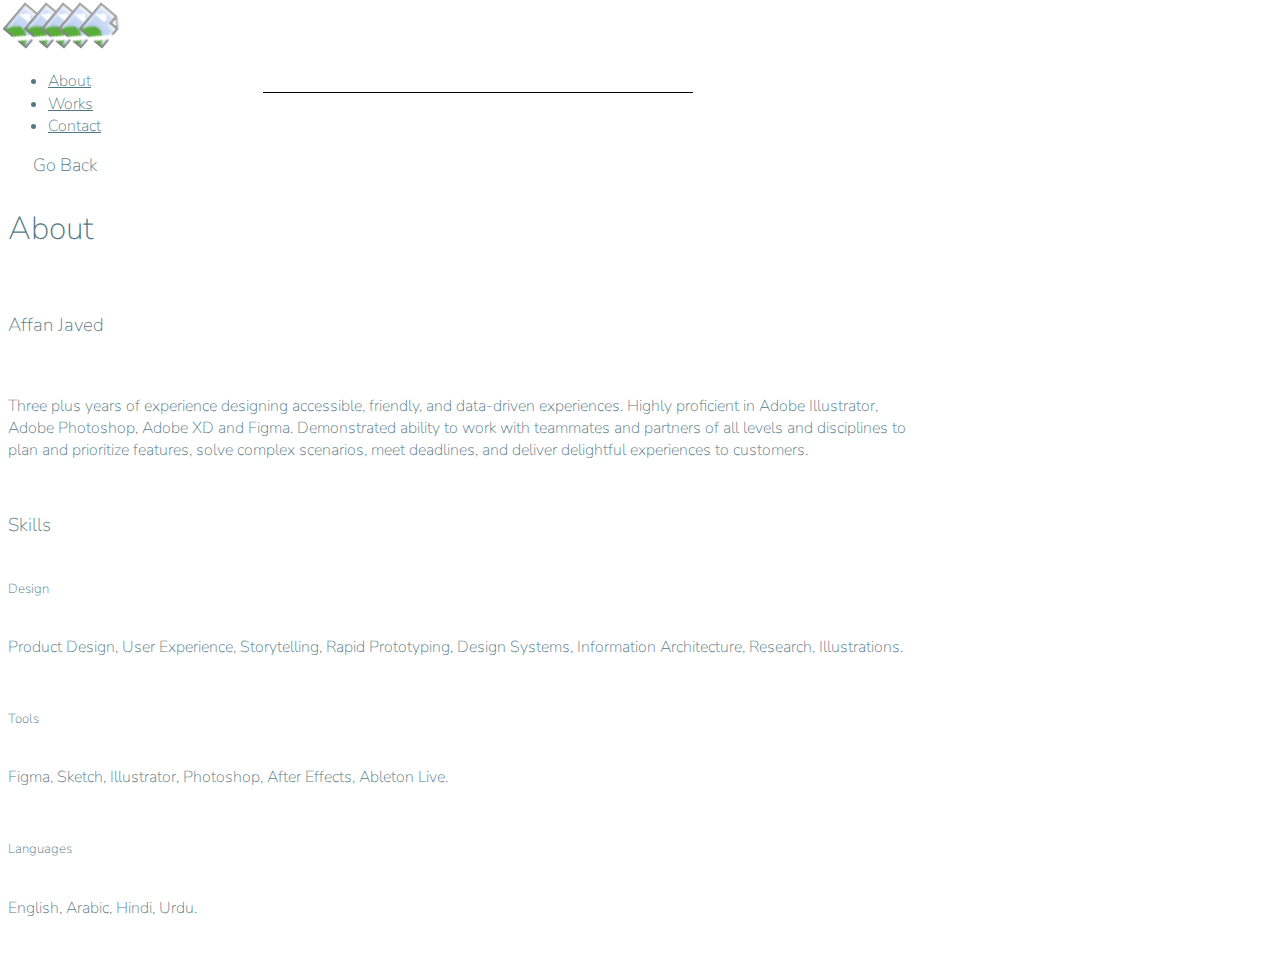
==== about.html @ 38737bc4 "Add files via upload" ====
<!doctype html>
<html lang="en">
  <head>
    <!-- Required meta tags -->
    <meta charset="utf-8">
    <meta name="viewport" content="width=device-width, initial-scale=1">
    <link rel="preconnect" href="https://fonts.gstatic.com">
<link href="https://fonts.googleapis.com/css2?family=Nunito:wght@200;300;400;600;700;800;900&display=swap" rel="stylesheet">
    <!-- Bootstrap CSS -->
    <link href="https://cdn.jsdelivr.net/npm/bootstrap@5.0.0-beta3/dist/css/bootstrap.min.css" rel="stylesheet" integrity="sha384-eOJMYsd53ii+scO/bJGFsiCZc+5NDVN2yr8+0RDqr0Ql0h+rP48ckxlpbzKgwra6" crossorigin="anonymous">
    <link href="style.css" rel="stylesheet">
    <title>About: Affan Javed</title>

  </head>
  <body>
    <div class="container">
      <header class="d-flex flex-wrap justify-content-between py-3 mb-4">
        <div class="logo-cont">
          <svg class="rotated" style="margin-right:-21px !important; " width="35" height="35"
            xmlns="http://www.w3.org/2000/svg">
            <image href="/logo/letterA.svg" height="35" width="35" />
          </svg>
          <svg class="rotated" style="margin-right:-25px !important; " width="35" height="35"
            xmlns="http://www.w3.org/2000/svg">
            <image href="/logo/letterF.svg" height="35" width="35" />
          </svg>
          <svg class="rotated" style="margin-right:-25px !important; " width="35" height="35"
            xmlns="http://www.w3.org/2000/svg">
            <image href="/logo/letterF.svg" height="35" width="35" />
          </svg>
          <svg class="rotated" style="margin-right:-21px !important; " width="35" height="35"
            xmlns="http://www.w3.org/2000/svg">
            <image href="/logo/letterA.svg" height="35" width="35" />
          </svg>
          <svg class="rotated" width="35" height="35" xmlns="http://www.w3.org/2000/svg">
            <image href="/logo/letterN.svg" height="35" width="35" />
          </svg>
  
        </div>
  
        <ul class="nav ">
          <li class="nav-item"><a href="about.html" class="nav-link  active text-dark ">About</a></li>
          <li class="nav-item"><a href="index.html" class="nav-link  text-dark">Works</a>
          </li>
          <li class="nav-item"><a href="contact.html" class="nav-link text-dark">Contact</a></li>
        </ul>
      </header>

        <div class="back-cont">
          
            <object  id="Capa_1" onclick="history.go(-1)" class="arrow-back" data="/media/back-arrow.svg" width="15" height="15"> </object>
            <form>
              <input class="back-text" type="button" value="Go Back" onclick="history.go(-1)">
             </form>
        </div>

        <div class="page-head">
            <h1>About</h1>
            <br>
        </div>
        <h3>Affan Javed</h3>
        <br>
        <p>Three plus years of experience designing accessible, friendly, and data-driven experiences. Highly proficient in Adobe Illustrator, Adobe Photoshop, Adobe XD and Figma. Demonstrated ability to work with teammates and partners of all levels and disciplines to plan and prioritize features, solve complex scenarios, meet deadlines, and deliver delightful experiences to customers.</p>
        <br>
        <h3>Skills</h3>
        <div class="info-text-master" >
          <div class="info-text">
            <h5>Design</h5>
            <p>Product Design, User Experience, Storytelling, Rapid Prototyping, Design Systems, Information Architecture, Research, Illustrations.</p>
          </div>
          <div class="info-text">
            <h5>Tools</h5>
            <p>Figma, Sketch, Illustrator, Photoshop, After Effects, Ableton Live.</p>
          </div>
          <div class="info-text">
            <h5>Languages</h5>
            <p>English, Arabic, Hindi, Urdu.</p>
          </div>
        </div>
      </div>

    <script src="https://cdn.jsdelivr.net/npm/bootstrap@5.0.0-beta3/dist/js/bootstrap.bundle.min.js" integrity="sha384-JEW9xMcG8R+pH31jmWH6WWP0WintQrMb4s7ZOdauHnUtxwoG2vI5DkLtS3qm9Ekf" crossorigin="anonymous"></script>
  </body>
</html>
---- style.css ----
* {
    font-family: 'Nunito', sans-serif  !important;
    -webkit-font-family: 'Nunito', sans-serif  !important;
    font-weight: 200;
    -webkit-font-weight: 200 !important;
    -webkit-font-smoothing: antialiased;
    color:#537885 !important;

}

.container {
    max-width: 900px !important;
}

.bg-light {
    background-color: #F6F8F9  !important;
}

.nav li a:hover{
  transform: scale(1.1);
}

.logo-cont {
    flex-wrap: nowrap;
    font-size: 30px;
    
    
}

.logo-cont > * {
    transform: rotateZ(40deg);
}
.rotated{
    transition: 0.5s all ease;
}

.logo-cont:hover > * {
    transform: rotateZ(0deg);
}

.back-cont {
    display:flex;
    justify-content: flex-start;
    align-items: center;
}

.next-cont {
    display:flex;
    justify-content: center;
    align-items: center;
    margin-bottom:50px !important;
}

.back-text {
    font-size: 1.2rem;
    background: none;
    color: inherit;
    border: none;
    padding: 0;
    font: inherit;
    cursor: pointer;
    outline: inherit;
    font-size: 18px;
}

.back-text> a {
    text-decoration: none;
    color:#537885 !important;
}

.back-text > a:hover {
    transform: scale(1.1);
}



.arrow-back {
    transform: rotate(90deg);
    margin-right: 10px;
}

.arrow-next {
    transform: rotate(-90deg);
    margin:0 10px;
}

.page-head {
    margin-top: 30px;
}


.text-custom {
    color :#537885 !important;
}



.home-box {
    transition: all 0.5s;
    margin-top: 50px !important;

    border-radius: 4px;
    display: flex;
    justify-content: space-between;
    align-items: center;
    overflow: hidden !important;
 }
 
 
 .box {
    transition: all 0.3s;
    /* width: min-content; */
    color :#537885 !important;
    padding: 50px 50px 50px 100px;
 }
 
 .btn-more {
    border-radius: 4px;
    padding: 5px 12px;
    font-size: 14px;
 
 }

 .home-box:hover> .box > a > .btn-more {
    background-color: #537885 !important;
    color: white !important;

    
 }

 .home-box:hover> .box-even > a > .btn-more {
    background-color: #537885 !important;
    color: white !important;

    
 }
 
 .home-box:hover {
    transform: scaleY(1.3);
    box-shadow: 0px 2px 3px #aaaaaa;
    text-align: center;
     
 
 }
 
 .home-box:hover>.box {
    transform: translateX(300px) scaleY(0.8) !important;
   
   
 }

 .home-box:hover > .cont-feature  > *{
     display: none !important;
 }

 .box-even {
    transition: all 0.3s;
    /* width: min-content; */
    color :#537885 !important;
    padding: 50px 100px 50px 50px;
    text-align: right;
 }

 .box-even-anim {
    transition: all 0.3s;
    color :#537885 !important;
    padding: 50px 100px 50px 50px;
    text-align: center;
 }


 .home-box:hover>.box-even {
    transform: translateX(-300px) scaleY(0.8) !important;
   text-align: center;
 }

 .cont-feature {
    filter: drop-shadow(1.2px 1.5px 1.4px #aaaaaa);
    padding: 0px 80px 0 80px;
    
 }

.nav-item > .active::after {
    content: ""; 
    display: block; 
    margin: 0 auto; 
    width: 50%; 
    border-bottom: 1px solid black; 
 }

 .cont-image {
    filter: drop-shadow(1.2px 1.5px 1.4px #aaaaaa);
    padding: 0px 80px 0 80px;
 }

 .home-box-two {
    margin-top: 20px !important;
    overflow: hidden !important;
    margin-bottom: 40px !important;
}

.info-icon-master {
    display:flex;
    margin-top: 50px;
    justify-content: center;
    align-items: flex-start;
    flex-direction: column;
    
}

.info-icon {
    display:flex;
    margin-bottom: 20px;
    justify-content: center;
    align-items: center;
}

.info-icon > h6 {
    margin-bottom: 0px !important;
}

.info-text-master {
    display:flex;
    margin-top: 20px;
    justify-content: center;
    align-items: flex-start;
    flex-direction: column;
    
}

.info-text {
    display:flex;
    flex-direction: column;
    margin-bottom: 20px;
    justify-content: center;
    align-items: flex-start;
}

.info-text > h4,p {
    margin-bottom: 10px !important;
}
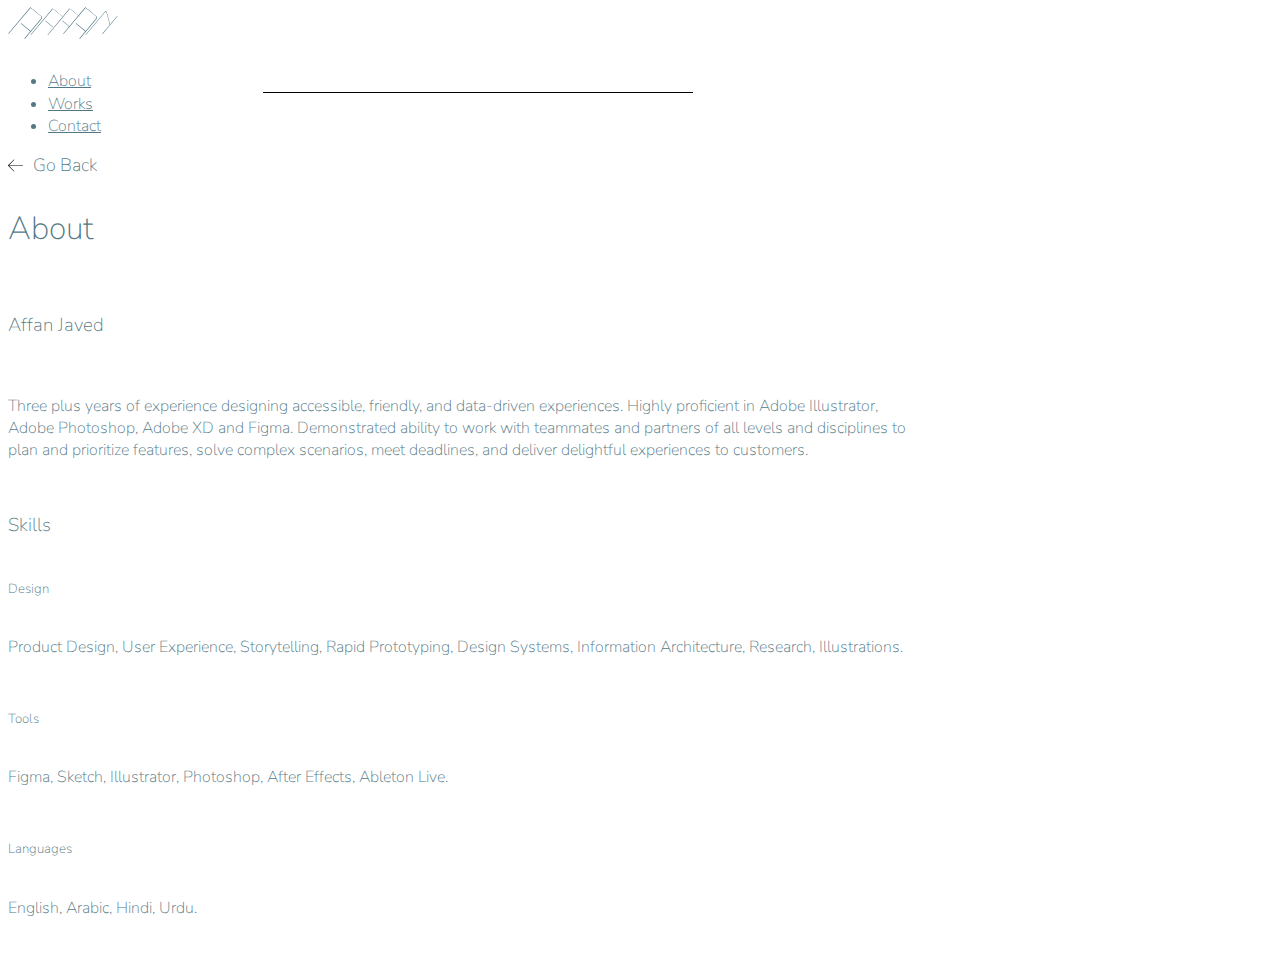
==== commit a8795ad9: "Add files via upload" ====
--- a/about.html
+++ b/about.html
@@ -18,22 +18,22 @@
         <div class="logo-cont">
           <svg class="rotated" style="margin-right:-21px !important; " width="35" height="35"
             xmlns="http://www.w3.org/2000/svg">
-            <image href="/logo/letterA.svg" height="35" width="35" />
+            <image href="logo/letterA.svg" height="35" width="35" />
           </svg>
           <svg class="rotated" style="margin-right:-25px !important; " width="35" height="35"
             xmlns="http://www.w3.org/2000/svg">
-            <image href="/logo/letterF.svg" height="35" width="35" />
+            <image href="logo/letterF.svg" height="35" width="35" />
           </svg>
           <svg class="rotated" style="margin-right:-25px !important; " width="35" height="35"
             xmlns="http://www.w3.org/2000/svg">
-            <image href="/logo/letterF.svg" height="35" width="35" />
+            <image href="logo/letterF.svg" height="35" width="35" />
           </svg>
           <svg class="rotated" style="margin-right:-21px !important; " width="35" height="35"
             xmlns="http://www.w3.org/2000/svg">
-            <image href="/logo/letterA.svg" height="35" width="35" />
+            <image href="logo/letterA.svg" height="35" width="35" />
           </svg>
           <svg class="rotated" width="35" height="35" xmlns="http://www.w3.org/2000/svg">
-            <image href="/logo/letterN.svg" height="35" width="35" />
+            <image href="logo/letterN.svg" height="35" width="35" />
           </svg>
   
         </div>
@@ -48,7 +48,7 @@
 
         <div class="back-cont">
           
-            <object  id="Capa_1" onclick="history.go(-1)" class="arrow-back" data="/media/back-arrow.svg" width="15" height="15"> </object>
+            <object  id="Capa_1" onclick="history.go(-1)" class="arrow-back" data="media/back-arrow.svg" width="15" height="15"> </object>
             <form>
               <input class="back-text" type="button" value="Go Back" onclick="history.go(-1)">
              </form>
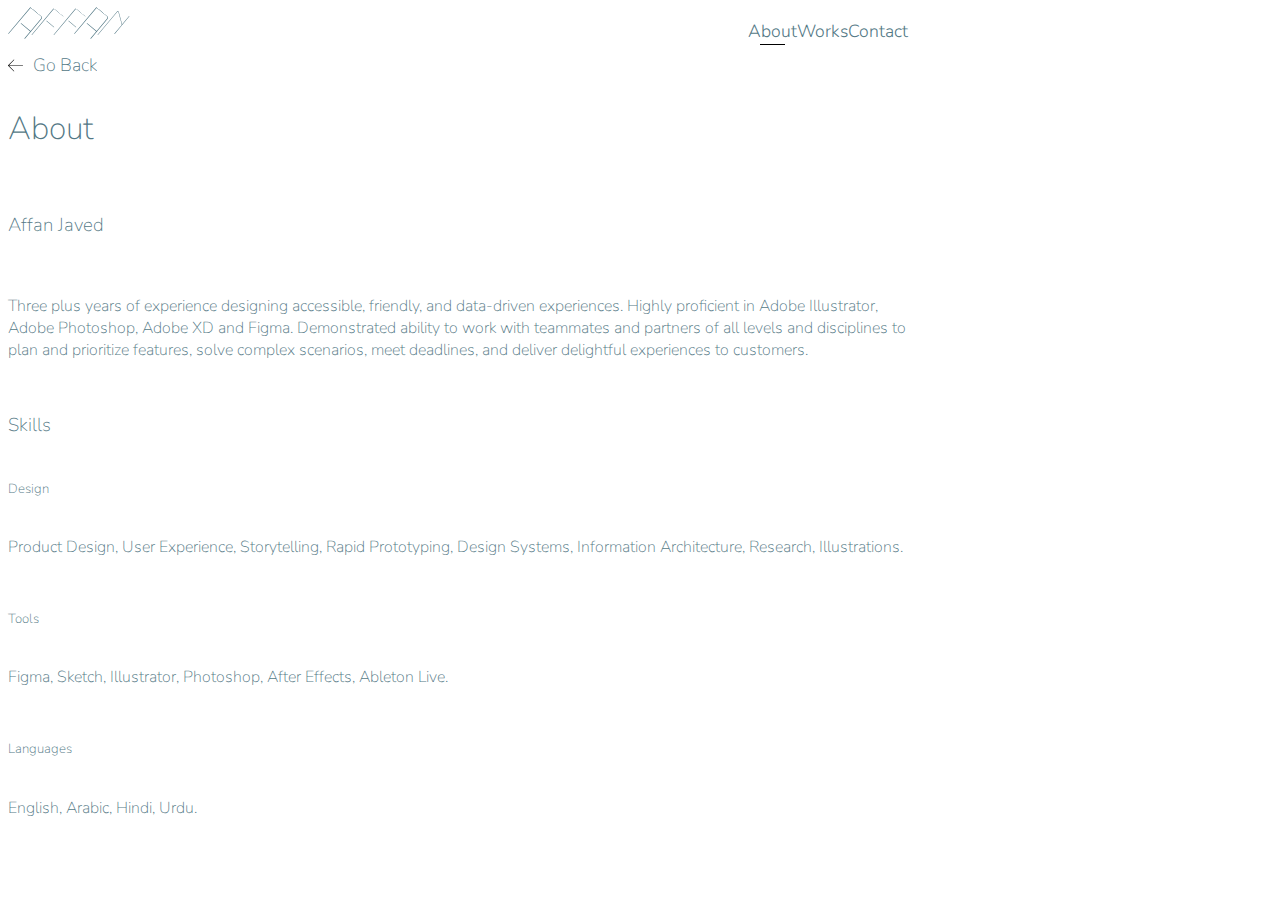
==== commit dad81f77: "Add files via upload" ====
--- a/about.html
+++ b/about.html
@@ -14,36 +14,44 @@
   </head>
   <body>
     <div class="container">
-      <header class="d-flex flex-wrap justify-content-between py-3 mb-4">
-        <div class="logo-cont">
-          <svg class="rotated" style="margin-right:-21px !important; " width="35" height="35"
-            xmlns="http://www.w3.org/2000/svg">
-            <image href="logo/letterA.svg" height="35" width="35" />
-          </svg>
-          <svg class="rotated" style="margin-right:-25px !important; " width="35" height="35"
-            xmlns="http://www.w3.org/2000/svg">
-            <image href="logo/letterF.svg" height="35" width="35" />
-          </svg>
-          <svg class="rotated" style="margin-right:-25px !important; " width="35" height="35"
-            xmlns="http://www.w3.org/2000/svg">
-            <image href="logo/letterF.svg" height="35" width="35" />
-          </svg>
-          <svg class="rotated" style="margin-right:-21px !important; " width="35" height="35"
-            xmlns="http://www.w3.org/2000/svg">
-            <image href="logo/letterA.svg" height="35" width="35" />
-          </svg>
-          <svg class="rotated" width="35" height="35" xmlns="http://www.w3.org/2000/svg">
-            <image href="logo/letterN.svg" height="35" width="35" />
-          </svg>
+      <header class="d-flex flex-wrap justify-content-between py-3 mb-4 ">
+     
+        <nav class="navbar">
+          <a href="index.html" class="logo-cont">
+            <svg class="rotated" style="margin-right:-20px !important; " width="35" height="35"
+              xmlns="http://www.w3.org/2000/svg">
+              <image href="logo/letterA.svg" height="35" width="35" />
+            </svg>
+            <svg class="rotated" style="margin-right:-20px !important; " width="35" height="35"
+              xmlns="http://www.w3.org/2000/svg">
+              <image href="logo/letterF.svg" height="35" width="35" />
+            </svg>
+            <svg class="rotated" style="margin-right:-20px !important; " width="35" height="35"
+              xmlns="http://www.w3.org/2000/svg">
+              <image href="logo/letterF.svg" height="35" width="35" />
+            </svg>
+            <svg class="rotated" style="margin-right:-20px !important; " width="35" height="35"
+              xmlns="http://www.w3.org/2000/svg">
+              <image href="logo/letterA.svg" height="35" width="35" />
+            </svg>
+            <svg class="rotated" width="35" height="35" xmlns="http://www.w3.org/2000/svg">
+              <image href="logo/letterN.svg" height="35" width="35" />
+            </svg>
+    
+          </a>
+          <ul class="nav-menu">
+            <li class="nav-item"><a href="about.html" class="nav-link  active ">About</a></li>
+            <li class="nav-item"><a href="index.html" class="nav-link   ">Works</a>
+            </li>
+            <li class="nav-item"><a href="contact.html" class="nav-link ">Contact</a></li>
+          </ul>
+          <div class="hamburger">
+              <span class="bar"></span>
+              <span class="bar"></span>
+              <span class="bar"></span>
+          </div>
+      </nav>
   
-        </div>
-  
-        <ul class="nav ">
-          <li class="nav-item"><a href="about.html" class="nav-link  active text-dark ">About</a></li>
-          <li class="nav-item"><a href="index.html" class="nav-link  text-dark">Works</a>
-          </li>
-          <li class="nav-item"><a href="contact.html" class="nav-link text-dark">Contact</a></li>
-        </ul>
       </header>
 
         <div class="back-cont">
@@ -78,7 +86,17 @@
           </div>
         </div>
       </div>
-
+      <script>
+        const hamburger = document.querySelector(".hamburger");
+      const navMenu = document.querySelector(".nav-menu");
+      
+      hamburger.addEventListener("click", mobileMenu);
+      
+      function mobileMenu() {
+          hamburger.classList.toggle("active");
+          navMenu.classList.toggle("active");
+      }
+      </script>
     <script src="https://cdn.jsdelivr.net/npm/bootstrap@5.0.0-beta3/dist/js/bootstrap.bundle.min.js" integrity="sha384-JEW9xMcG8R+pH31jmWH6WWP0WintQrMb4s7ZOdauHnUtxwoG2vI5DkLtS3qm9Ekf" crossorigin="anonymous"></script>
   </body>
 </html>--- a/style.css
+++ b/style.css
@@ -91,14 +91,82 @@
 
 .text-custom {
     color :#537885 !important;
-}
-
-
-
-.home-box {
-    transition: all 0.5s;
+    line-height: 1.2;
+}
+
+
+
+
+ 
+ .btn-more {
+    border-radius: 4px;
+    padding: 5px 12px;
+    font-size: 14px;
+ 
+ }
+
+
+
+ .home-box:hover> .box > a > .btn-more {
+    background-color: #537885 !important;
+    color: white !important;
+
+    
+ }
+
+ .home-box:hover> .box-even > a > .btn-more {
+    background-color: #537885 !important;
+    color: white !important;
+
+    
+ }
+ 
+/*  .home-box:hover {
+    
+    box-shadow: 0px 2px 3px #aaaaaa;
+    text-align: center;
+     
+ 
+ } */
+
+ .home-box:hover > .box {
+
+    transform: scaleY(0.8)  !important;
+    position:relative;
+    animation-name:content;
+    animation-duration:0.3s;
+    animation-fill-mode:forwards;
+    padding-left: 50px !important;
+}
+
+.home-box > .box {
+    position:relative;
+    animation-name: contentBack;
+    animation-duration:0.3s;
+    animation-fill-mode:forwards;
+}
+
+@keyframes content {
+    0% { left: -300px; }
+    100% { left: 0;}
+    }
+
+    @keyframes contentBack {
+        0% { left: 300px; }
+        100% { left: 0;}
+        }
+
+ .home-box:hover {
+    transform: scaleY(1.3);
+    justify-content: center;
+    box-shadow: 0px 2px 3px #aaaaaa;
+    text-align: center;
+
+ }
+
+ .home-box {
+    transition: all 0.1s;
     margin-top: 50px !important;
-
     border-radius: 4px;
     display: flex;
     justify-content: space-between;
@@ -112,50 +180,27 @@
     /* width: min-content; */
     color :#537885 !important;
     padding: 50px 50px 50px 100px;
- }
- 
- .btn-more {
-    border-radius: 4px;
-    padding: 5px 12px;
-    font-size: 14px;
- 
- }
-
- .home-box:hover> .box > a > .btn-more {
-    background-color: #537885 !important;
-    color: white !important;
-
-    
- }
-
- .home-box:hover> .box-even > a > .btn-more {
-    background-color: #537885 !important;
-    color: white !important;
-
-    
- }
- 
- .home-box:hover {
-    transform: scaleY(1.3);
-    box-shadow: 0px 2px 3px #aaaaaa;
-    text-align: center;
-     
- 
- }
- 
- .home-box:hover>.box {
+ 
+ }
+
+
+
+ 
+/*  .home-box:hover>.box {
     transform: translateX(300px) scaleY(0.8) !important;
    
    
- }
-
- .home-box:hover > .cont-feature  > *{
+ } */
+
+
+
+ .home-box:hover > .cont-feature  {
      display: none !important;
  }
 
  .box-even {
     transition: all 0.3s;
-    /* width: min-content; */
+
     color :#537885 !important;
     padding: 50px 100px 50px 50px;
     text-align: right;
@@ -168,11 +213,33 @@
     text-align: center;
  }
 
+ .home-box > .box-even {
+    position:relative;
+    animation-name:evencontentBack;
+    animation-duration:0.3s;
+    animation-fill-mode:forwards;
+ }
+
 
  .home-box:hover>.box-even {
-    transform: translateX(-300px) scaleY(0.8) !important;
+    padding-right: 50px  !important;
+     transform: scaleY(0.8)  !important;
    text-align: center;
- }
+   position:relative;
+    animation-name:evencontent;
+    animation-duration:0.3s;
+    animation-fill-mode:forwards;
+ }
+
+ @keyframes evencontent {
+    0% { right: -300px; }
+    100% { right: 0;}
+    }
+
+    @keyframes evencontentBack {
+        0% { right: 300px; }
+        100% { right: 0;}
+        }
 
  .cont-feature {
     filter: drop-shadow(1.2px 1.5px 1.4px #aaaaaa);
@@ -197,7 +264,11 @@
     margin-top: 20px !important;
     overflow: hidden !important;
     margin-bottom: 40px !important;
-}
+    display: flex;
+    justify-content: center;
+    align-items: center;
+}
+
 
 .info-icon-master {
     display:flex;
@@ -238,4 +309,252 @@
 
 .info-text > h4,p {
     margin-bottom: 10px !important;
-}+}
+
+
+.moboAssets {
+    display:none;
+}
+
+@media only screen and (max-width: 600px) {
+
+    body {
+        margin:10px !important;
+    }
+    .deskAssets {
+        display: none !important;
+    }
+    .moboAssets {
+        display: block;
+    }
+
+    .home-box {
+        flex-direction: column;
+        overflow-y: hidden;
+    }
+
+    .home-box:nth-of-type(even) {
+        flex-direction: column-reverse;
+    }
+
+    .box {
+        display: flex;
+        justify-content: center;
+        flex-direction: column;
+        align-items: center;
+        text-align: center;
+        padding: 50px !important;
+    }
+
+    .box-even {
+        display: flex;
+        justify-content: center;
+        flex-direction: column;
+        align-items: center;
+        text-align: center;
+        padding: 50px !important;
+    }
+
+    .cont-feature {
+        filter: none !important;
+    }
+  }
+
+
+  nav {
+   width: 100%;
+   height: 5vh;
+   margin: auto;
+   display: flex;
+   justify-content: space-between;
+   align-items: center;
+}
+
+
+
+ul {
+   display: flex;
+   text-align: center;
+}
+
+.nav-list {
+   list-style: none;
+   margin: 25px;
+}
+
+.nav-item {
+   text-decoration: none;
+   font-size: 20px;
+   color: rgb(177, 182, 209);
+
+}
+
+.logo h3 {
+   font-size: 30px;
+   font-weight: 300;
+   letter-spacing: 5px;
+   color: rgb(107, 136, 194);
+}
+
+.burger {
+   display: none;
+   cursor: pointer;
+}
+
+.burger div {
+   width: 25px;
+   height: 2px;
+   background-color: rgb(255, 255, 255);
+   margin: 5px;
+}
+
+@media (max-width: 900px) {
+   nav {
+      padding: 10px 0;
+      display: flex;
+    
+      height: max-content;
+   }
+
+   .burger {
+      display: block;
+      position: absolute;
+
+      top: 13px;
+      right: 10px;
+   }
+
+   ul {
+      display: none;
+
+
+   }
+
+   .toggle {
+      display: block;
+   }
+
+   .nav-list:last-of-type {
+      margin-bottom: 15px;
+   }
+
+
+}
+
+
+
+
+
+
+
+
+
+
+li {
+    list-style: none;
+}
+
+a {
+    text-decoration: none;
+}
+
+.header{
+    border-bottom: 1px solid #E2E8F0;
+}
+
+/* .navbar {
+    display: flex;
+    justify-content: space-between;
+    align-items: center;
+    padding: 1rem 1.5rem;
+} */
+
+.hamburger {
+    display: none;
+}
+
+.bar {
+    display: block;
+    width: 25px;
+    height: 3px;
+    margin: 5px auto;
+    -webkit-transition: all 0.3s ease-in-out;
+    transition: all 0.3s ease-in-out;
+    background-color: #537885 !important;
+}
+
+.nav-menu {
+    display: flex;
+    justify-content: flex-start;
+    align-items: center;
+}
+
+ul {
+    margin: 0px !important;
+}
+
+
+.nav-link{
+    font-size: 1.1rem;
+    font-weight: 300;
+    color: #475569;
+}
+
+.nav-link:hover{
+    color: #482ff7;
+}
+
+.nav-logo {
+    font-size: 2.1rem;
+    font-weight: 500;
+    color: #482ff7;
+}
+
+
+@media only screen and (max-width: 768px) {
+.container {
+    width: 90% !important;
+}
+
+    .nav-menu {
+        position: fixed;
+        left: -100%;
+        top: 5rem;
+        flex-direction: column;
+        background-color: #fff;
+        width: 100%;
+        height: 100vh;
+        border-radius: 10px;
+        text-align: center;
+        transition: 0.3s;
+        z-index: 999;
+        box-shadow:
+            0 10px 27px rgba(0, 0, 0, 0.05);
+    }
+
+    .nav-menu.active {
+        left: 0;
+    }
+
+    .nav-item {
+        margin: 1.2rem 0;
+    }
+
+    .hamburger {
+        display: block;
+        cursor: pointer;
+    }
+
+    .hamburger.active .bar:nth-child(2) {
+        opacity: 0;
+    }
+
+    .hamburger.active .bar:nth-child(1) {
+        transform: translateY(8px) rotate(45deg);
+    }
+
+    .hamburger.active .bar:nth-child(3) {
+        transform: translateY(-8px) rotate(-45deg);
+    }
+
+}
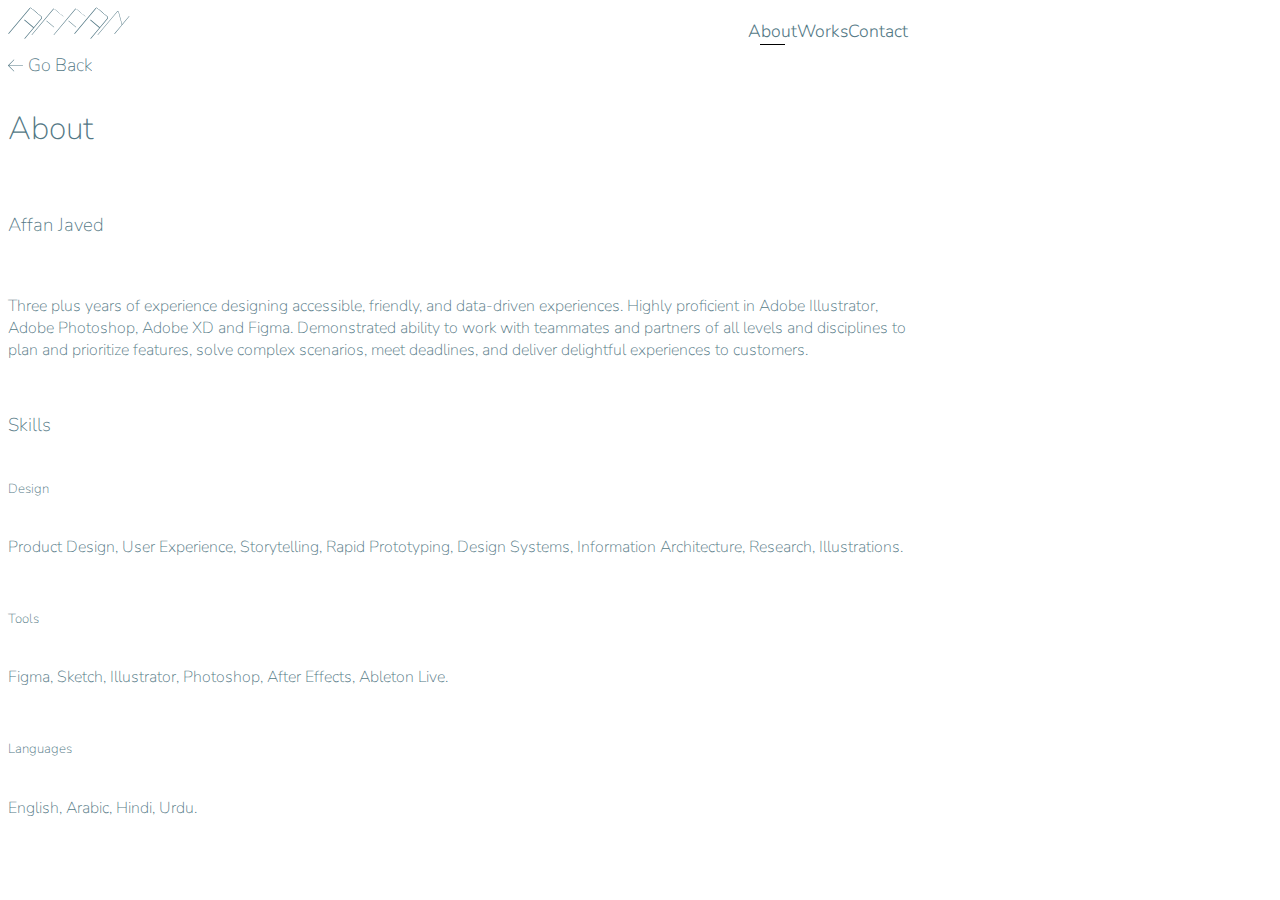
==== commit 3afcb5fd: "Add files via upload" ====
--- a/about.html
+++ b/about.html
@@ -18,19 +18,19 @@
      
         <nav class="navbar">
           <a href="index.html" class="logo-cont">
-            <svg class="rotated" style="margin-right:-20px !important; " width="35" height="35"
+            <svg class="rotated marginChar"  width="35" height="35"
               xmlns="http://www.w3.org/2000/svg">
               <image href="logo/letterA.svg" height="35" width="35" />
             </svg>
-            <svg class="rotated" style="margin-right:-20px !important; " width="35" height="35"
+            <svg class="rotated marginChar"  width="35" height="35"
               xmlns="http://www.w3.org/2000/svg">
               <image href="logo/letterF.svg" height="35" width="35" />
             </svg>
-            <svg class="rotated" style="margin-right:-20px !important; " width="35" height="35"
+            <svg class="rotated marginChar" width="35" height="35"
               xmlns="http://www.w3.org/2000/svg">
               <image href="logo/letterF.svg" height="35" width="35" />
             </svg>
-            <svg class="rotated" style="margin-right:-20px !important; " width="35" height="35"
+            <svg class="rotated marginChar"  width="35" height="35"
               xmlns="http://www.w3.org/2000/svg">
               <image href="logo/letterA.svg" height="35" width="35" />
             </svg>
@@ -54,13 +54,48 @@
   
       </header>
 
-        <div class="back-cont">
-          
-            <object  id="Capa_1" onclick="history.go(-1)" class="arrow-back" data="media/back-arrow.svg" width="15" height="15"> </object>
-            <form>
-              <input class="back-text" type="button" value="Go Back" onclick="history.go(-1)">
-             </form>
-        </div>
+      <div class="back-cont">
+        <form class="formm">
+        <svg onclick="history.go(-1)" class="arrow-back" width="15px" height="15px" fill="#537885" xmlns="http://www.w3.org/2000/svg" xmlns:xlink="http://www.w3.org/1999/xlink" version="1.1" id="Capa_1" x="0px" y="0px" viewBox="0 0 512 512" xml:space="preserve">
+          <g>
+            <g>
+              <path d="M455.543,301.781c-4.16-4.16-10.923-4.16-15.083,0L266.657,475.584V10.667C266.657,4.779,261.879,0,255.991,0    c-5.888,0-10.667,4.779-10.667,10.667v464.917L71.543,301.803c-4.16-4.16-10.923-4.16-15.083,0c-4.16,4.16-4.16,10.923,0,15.083    l191.979,191.979c0.981,0.981,2.176,1.771,3.477,2.325c1.301,0.533,2.688,0.811,4.075,0.811c1.387,0,2.773-0.277,4.075-0.811    c1.323-0.533,2.496-1.323,3.477-2.325l191.979-191.979C459.703,312.704,459.703,305.963,455.543,301.781z"/>
+            </g>
+          </g>
+          <g>
+          </g>
+          <g>
+          </g>
+          <g>
+          </g>
+          <g>
+          </g>
+          <g>
+          </g>
+          <g>
+          </g>
+          <g>
+          </g>
+          <g>
+          </g>
+          <g>
+          </g>
+          <g>
+          </g>
+          <g>
+          </g>
+          <g>
+          </g>
+          <g>
+          </g>
+          <g>
+          </g>
+          <g>
+          </g>
+          </svg>
+          <input class="back-text" type="button" value="Go Back" onclick="history.go(-1)">
+         </form>
+      </div>
 
         <div class="page-head">
             <h1>About</h1>
--- a/style.css
+++ b/style.css
@@ -25,6 +25,22 @@
     font-size: 30px;
     
     
+}
+
+
+
+.back-text:hover {
+    font-weight: 500  !important;
+}
+
+.next-cont > .back-text> a:hover {
+    font-weight: 500  !important;
+}
+
+.btn-outline-secondary:hover {
+    color: #fff !important;
+
+    background-color: #537885 !important;
 }
 
 .logo-cont > * {
@@ -70,13 +86,28 @@
 
 .back-text > a:hover {
     transform: scale(1.1);
-}
-
-
+    color:#2d4a55  !important;
+    font-weight: 500;
+}
+
+.formm {
+    display: flex;
+    justify-content: center;
+    align-items: center;
+}
 
 .arrow-back {
     transform: rotate(90deg);
-    margin-right: 10px;
+    margin-right: 5px;
+}
+
+.marginChar {
+    margin-right: -20px !important;
+}
+
+.arrow-back:hover {
+    fill: #283f47;
+   cursor: pointer;
 }
 
 .arrow-next {
@@ -107,37 +138,7 @@
 
 
 
- .home-box:hover> .box > a > .btn-more {
-    background-color: #537885 !important;
-    color: white !important;
-
-    
- }
-
- .home-box:hover> .box-even > a > .btn-more {
-    background-color: #537885 !important;
-    color: white !important;
-
-    
- }
- 
-/*  .home-box:hover {
-    
-    box-shadow: 0px 2px 3px #aaaaaa;
-    text-align: center;
-     
- 
- } */
-
- .home-box:hover > .box {
-
-    transform: scaleY(0.8)  !important;
-    position:relative;
-    animation-name:content;
-    animation-duration:0.3s;
-    animation-fill-mode:forwards;
-    padding-left: 50px !important;
-}
+
 
 .home-box > .box {
     position:relative;
@@ -146,25 +147,16 @@
     animation-fill-mode:forwards;
 }
 
-@keyframes content {
-    0% { left: -300px; }
-    100% { left: 0;}
-    }
 
     @keyframes contentBack {
         0% { left: 300px; }
         100% { left: 0;}
         }
 
- .home-box:hover {
-    transform: scaleY(1.3);
-    justify-content: center;
-    box-shadow: 0px 2px 3px #aaaaaa;
-    text-align: center;
-
- }
+
 
  .home-box {
+    filter: drop-shadow(1.5px 2px 1.9px #aaaaaa);
     transition: all 0.1s;
     margin-top: 50px !important;
     border-radius: 4px;
@@ -186,17 +178,9 @@
 
 
  
-/*  .home-box:hover>.box {
-    transform: translateX(300px) scaleY(0.8) !important;
-   
-   
- } */
-
-
-
- .home-box:hover > .cont-feature  {
-     display: none !important;
- }
+
+
+
 
  .box-even {
     transition: all 0.3s;
@@ -209,7 +193,8 @@
  .box-even-anim {
     transition: all 0.3s;
     color :#537885 !important;
-    padding: 50px 100px 50px 50px;
+    padding: 100px 50px 100px 50px;
+    margin-top:20px;
     text-align: center;
  }
 
@@ -221,20 +206,7 @@
  }
 
 
- .home-box:hover>.box-even {
-    padding-right: 50px  !important;
-     transform: scaleY(0.8)  !important;
-   text-align: center;
-   position:relative;
-    animation-name:evencontent;
-    animation-duration:0.3s;
-    animation-fill-mode:forwards;
- }
-
- @keyframes evencontent {
-    0% { right: -300px; }
-    100% { right: 0;}
-    }
+
 
     @keyframes evencontentBack {
         0% { right: 300px; }
@@ -311,6 +283,15 @@
     margin-bottom: 10px !important;
 }
 
+svg {
+    width:  auto !important;
+    height: auto !important;
+}
+
+.svgCust {
+    margin-bottom: 80px;
+    margin-top: 20px;
+}
 
 .moboAssets {
     display:none;
@@ -321,11 +302,44 @@
     body {
         margin:10px !important;
     }
+
+    .home-box-two {
+        display: none !important;
+    }
     .deskAssets {
         display: none !important;
     }
     .moboAssets {
         display: block;
+    }
+
+
+   /*  .moboAssets > image {
+        max-width:100%;
+        object-fit: contain;
+    height:auto;
+    } */
+
+
+    .svg-container { 
+        display: inline-block;
+        position: relative;
+        width: 100%;
+        padding-bottom: 100%; 
+        vertical-align: middle; 
+        overflow: hidden; 
+    }
+
+    .svg-content { 
+        display: inline-block;
+        position: absolute;
+        top: 0;
+        left: 0;
+    }
+
+    .home-box-two {
+        width: 100%;
+
     }
 
     .home-box {
@@ -333,6 +347,7 @@
         overflow-y: hidden;
     }
 
+    
     .home-box:nth-of-type(even) {
         flex-direction: column-reverse;
     }
@@ -356,7 +371,7 @@
     }
 
     .cont-feature {
-        filter: none !important;
+        filter: drop-shadow(0px 2px 1.9px #aaaaaa) !important;
     }
   }
 
@@ -558,3 +573,69 @@
     }
 
 }
+
+
+
+@media only screen and (min-width: 1024px) {
+
+    .home-box:hover> .box > a > .btn-more {
+        background-color: #537885 !important;
+        color: white !important;
+    
+        
+     }
+    
+     .home-box:hover> .box-even > a > .btn-more {
+        background-color: #537885 !important;
+        color: white !important;
+    
+        
+     }
+     
+    
+    
+     .home-box:hover > .box {
+    
+        transform: scaleY(0.8)  !important;
+        position:relative;
+        animation-name:content;
+        animation-duration:0.3s;
+        animation-fill-mode:forwards;
+        padding-left: 50px !important;
+    }
+    
+    @keyframes content {
+        0% { left: -300px; }
+        100% { left: 0;}
+        }
+    
+     .home-box:hover {
+        transform: scaleY(1.3);
+        justify-content: center;
+        box-shadow: 0px 2px 3px #aaaaaa;
+        text-align: center;
+    
+     }
+    
+     .home-box:hover > .cont-feature  {
+         display: none !important;
+     }
+    
+     .home-box:hover>.box-even {
+        padding-right: 50px  !important;
+         transform: scaleY(0.8)  !important;
+       text-align: center;
+       position:relative;
+        animation-name:evencontent;
+        animation-duration:0.3s;
+        animation-fill-mode:forwards;
+     }
+    
+     @keyframes evencontent {
+        0% { right: -300px; }
+        100% { right: 0;}
+        }
+    
+    
+    
+}